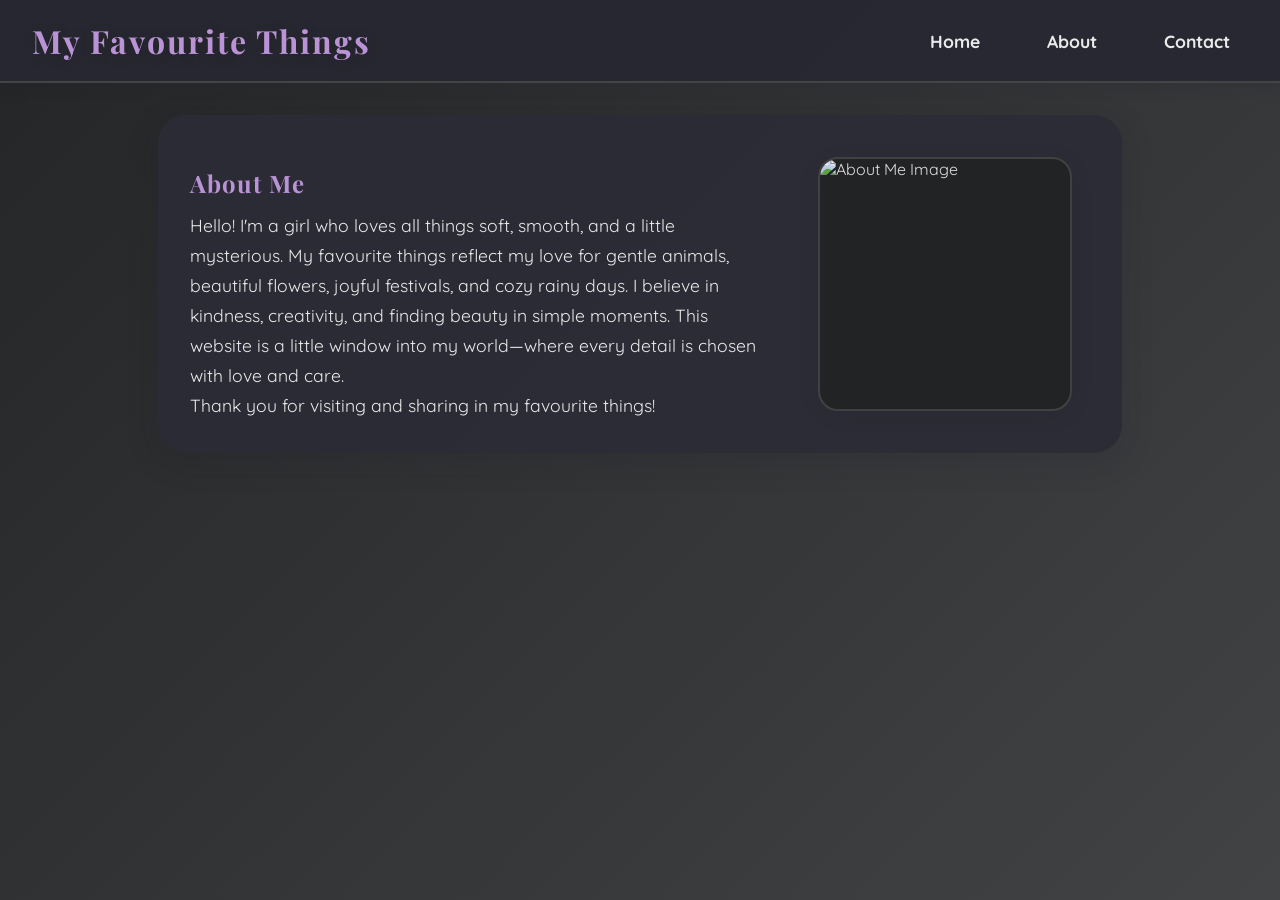
==== about.html @ 47ac1502 "Add files via upload" ====
<!DOCTYPE html>
<html lang="en">
  <head>
    <meta charset="UTF-8" />
    <title>About - My Favourite Things</title>
    <link rel="stylesheet" href="style.css" />
  </head>
  <body>
    <nav>
      <span class="site-title">My Favourite Things</span>
      <div class="nav-links">
        <a href="index.html">Home</a>
        <a href="about.html">About</a>
        <a href="contact.html">Contact</a>
      </div>
    </nav>

    <div class="container">
      <div class="text">
        <h2>About Me</h2>
        <p>
          Hello! I'm a girl who loves all things soft, smooth, and a little
          mysterious. My favourite things reflect my love for gentle animals,
          beautiful flowers, joyful festivals, and cozy rainy days. I believe in
          kindness, creativity, and finding beauty in simple moments. This
          website is a little window into my world—where every detail is chosen
          with love and care.
        </p>
        <p>Thank you for visiting and sharing in my favourite things!</p>
      </div>
      <div class="image">
        <img
          src="https://via.placeholder.com/250/232526/b993d6?text=About+Me"
          alt="About Me Image" />
      </div>
    </div>
  </body>
</html>
---- style.css ----
/* Import Google Font */
@import url("https://fonts.googleapis.com/css2?family=Playfair+Display:wght@400;700&family=Quicksand:wght@400;700&display=swap");

body {
  font-family: "Quicksand", "Playfair Display", serif;
  background: linear-gradient(135deg, #232526 0%, #414345 100%);
  margin: 0;
  padding: 0;
  color: #eaeaea;
  min-height: 100vh;
  scroll-behavior: smooth;
}

/* Soft dark nav bar */
nav {
  background: rgba(40, 40, 50, 0.95);
  padding: 1.2em 2em;
  box-shadow: 0 4px 16px rgba(30, 30, 40, 0.18);
  display: flex;
  align-items: center;
  justify-content: space-between;
  border-bottom: 2px solid #444;
}

.site-title {
  font-size: 2em;
  font-weight: 700;
  color: #b993d6;
  letter-spacing: 2px;
  font-family: "Playfair Display", serif;
  text-shadow: 0 2px 8px #232526;
}

.nav-links {
  display: flex;
  gap: 2em;
}

.nav-links a {
  color: #eaeaea;
  text-decoration: none;
  font-weight: 700;
  font-size: 1.1em;
  padding: 0.5em 1em;
  border-radius: 20px;
  background: none;
  border: none;
  transition: background 0.3s, color 0.3s;
  font-family: "Quicksand", "Playfair Display", serif;
}

.nav-links a:hover {
  background: #232526;
  color: #b993d6;
  box-shadow: 0 2px 8px #444;
}

/* Dreamy dark containers */
.container {
  display: flex;
  align-items: center;
  justify-content: center;
  background: rgba(44, 44, 54, 0.95);
  margin: 2em auto;
  max-width: 900px;
  border-radius: 28px;
  box-shadow: 0 8px 32px rgba(30, 30, 40, 0.18);
  padding: 2em;
  gap: 2em;
  opacity: 0;
  transform: translateY(40px);
  animation: fadeInUp 1.2s forwards;
}

.container:nth-of-type(1) {
  animation-delay: 0.2s;
}
.container:nth-of-type(2) {
  animation-delay: 0.4s;
}
.container:nth-of-type(3) {
  animation-delay: 0.6s;
}
.container:nth-of-type(4) {
  animation-delay: 0.8s;
}
.container:nth-of-type(5) {
  animation-delay: 1s;
}

@keyframes fadeInUp {
  to {
    opacity: 1;
    transform: translateY(0);
  }
}

.text {
  flex: 2;
}

.text h2 {
  color: #b993d6;
  margin-bottom: 0.5em;
  font-size: 1.5em;
  font-weight: 700;
  font-family: "Playfair Display", serif;
  letter-spacing: 1px;
}

.text p {
  font-size: 1.1em;
  line-height: 1.7;
  margin: 0;
  color: #eaeaea;
  font-family: "Quicksand", "Playfair Display", serif;
}

.image {
  flex: 1;
  display: flex;
  align-items: center;
  justify-content: center;
}

.image img {
  border-radius: 20px;
  box-shadow: 0 4px 24px rgba(30, 30, 40, 0.18);
  width: 250px;
  height: 250px;
  object-fit: cover;
  background: #232526;
  border: 2px solid #444;
  filter: brightness(0.95) grayscale(10%);
  transition: transform 0.3s;
}

.image img:hover {
  transform: scale(1.04) rotate(-2deg);
}

/* Responsive Design */
@media (max-width: 800px) {
  .container {
    flex-direction: column;
    padding: 1em;
    gap: 1em;
  }
  .image img {
    width: 100%;
    height: auto;
  }
  .site-title {
    font-size: 1.3em;
  }
}
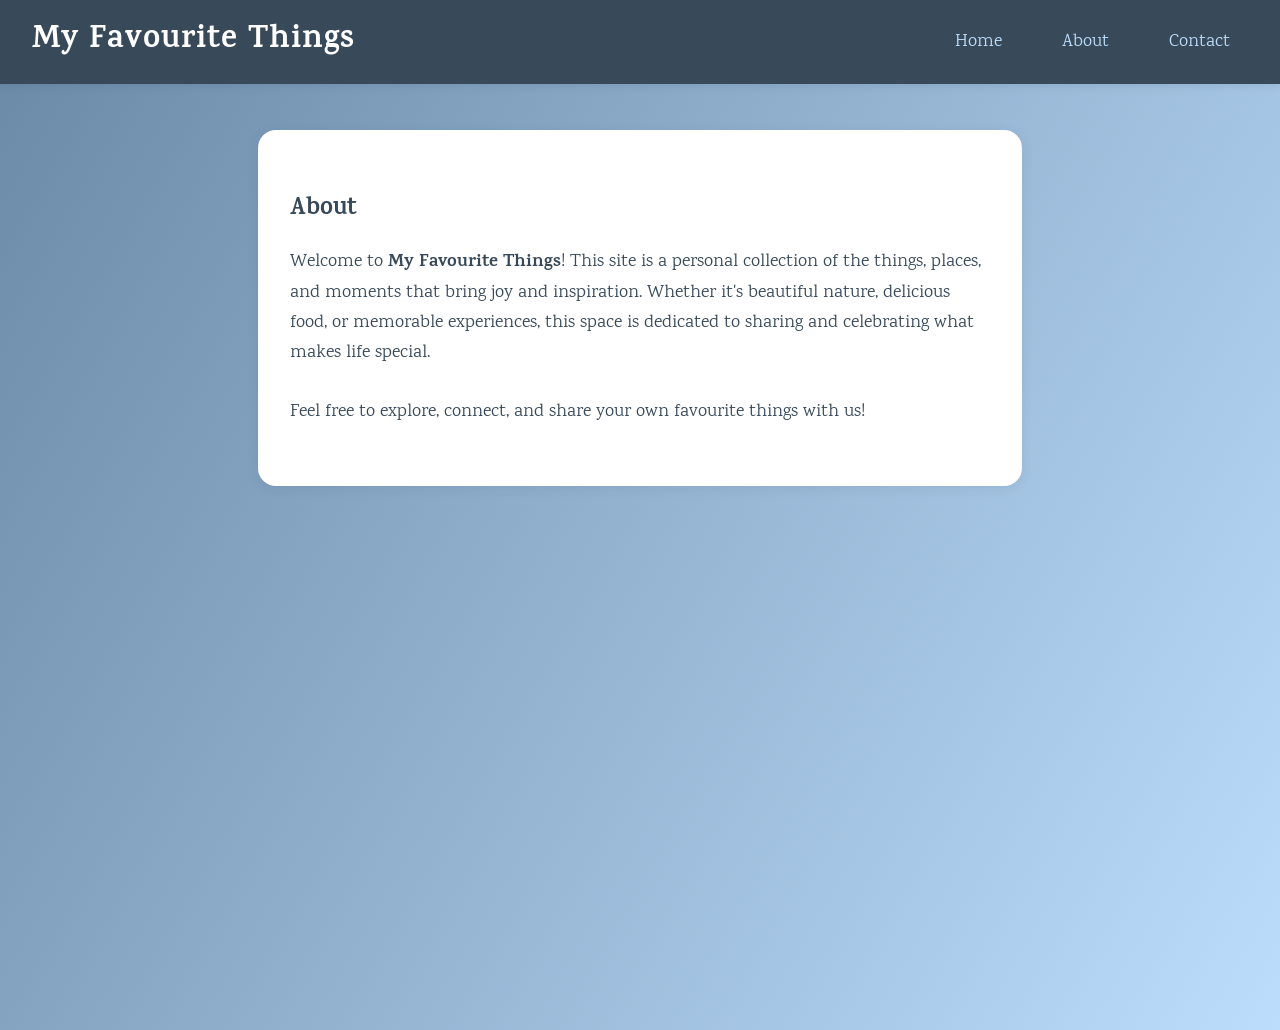
==== commit e1e18adf: "Add files via upload" ====
--- a/about.html
+++ b/about.html
@@ -1,38 +1,112 @@
 <!DOCTYPE html>
-<html lang="en">
+<html>
   <head>
+    <title>About - My Favourite Things</title>
     <meta charset="UTF-8" />
-    <title>About - My Favourite Things</title>
-    <link rel="stylesheet" href="style.css" />
+    <meta name="viewport" content="width=device-width, initial-scale=1" />
+    <link rel="stylesheet" href="https://www.w3schools.com/w3css/5/w3.css" />
+    <link
+      rel="stylesheet"
+      href="https://fonts.googleapis.com/css?family=Karma" />
+    <style>
+      body {
+        font-family: "Karma", sans-serif;
+        background: linear-gradient(120deg, #6a89a7 0%, #bdddfc 100%);
+        min-height: 100vh;
+        margin: 0;
+      }
+      header {
+        width: 100%;
+        background: #384959;
+        color: #fff;
+        position: fixed;
+        top: 0;
+        left: 0;
+        z-index: 1000;
+        box-shadow: 0 2px 8px rgba(56, 73, 89, 0.12);
+      }
+      .header-inner {
+        max-width: 1400px;
+        margin: auto;
+        display: flex;
+        align-items: center;
+        justify-content: space-between;
+        padding: 16px 32px;
+      }
+      .header-title {
+        font-size: 2em;
+        font-weight: bold;
+        letter-spacing: 1px;
+      }
+      nav {
+        display: flex;
+        gap: 24px;
+      }
+      nav a {
+        color: #bdddfc;
+        text-decoration: none;
+        font-size: 1.1em;
+        padding: 8px 18px;
+        border-radius: 20px;
+        transition: background 0.2s;
+      }
+      nav a:hover {
+        background: #6a89a7;
+        color: #fff !important;
+      }
+      @media (max-width: 700px) {
+        .header-inner {
+          flex-direction: column !important;
+          gap: 10px;
+        }
+        nav a {
+          font-size: 1em !important;
+          padding: 6px 10px !important;
+        }
+      }
+      .about-container {
+        margin-top: 130px;
+        max-width: 700px;
+        background: #fff;
+        border-radius: 18px;
+        box-shadow: 0 2px 12px rgba(56, 73, 89, 0.1);
+        padding: 40px 32px;
+        margin-left: auto;
+        margin-right: auto;
+      }
+      .about-container h2 {
+        color: #384959;
+        margin-bottom: 18px;
+      }
+      .about-container p {
+        color: #384959;
+        font-size: 1.1em;
+        line-height: 1.7;
+      }
+    </style>
   </head>
   <body>
-    <nav>
-      <span class="site-title">My Favourite Things</span>
-      <div class="nav-links">
-        <a href="index.html">Home</a>
-        <a href="about.html">About</a>
-        <a href="contact.html">Contact</a>
+    <header>
+      <div class="header-inner">
+        <div class="header-title">My Favourite Things</div>
+        <nav>
+          <a href="index.html">Home</a>
+          <a href="about.html">About</a>
+          <a href="contact.html">Contact</a>
+        </nav>
       </div>
-    </nav>
-
-    <div class="container">
-      <div class="text">
-        <h2>About Me</h2>
-        <p>
-          Hello! I'm a girl who loves all things soft, smooth, and a little
-          mysterious. My favourite things reflect my love for gentle animals,
-          beautiful flowers, joyful festivals, and cozy rainy days. I believe in
-          kindness, creativity, and finding beauty in simple moments. This
-          website is a little window into my world—where every detail is chosen
-          with love and care.
-        </p>
-        <p>Thank you for visiting and sharing in my favourite things!</p>
-      </div>
-      <div class="image">
-        <img
-          src="https://via.placeholder.com/250/232526/b993d6?text=About+Me"
-          alt="About Me Image" />
-      </div>
+    </header>
+    <div class="about-container">
+      <h2>About</h2>
+      <p>
+        Welcome to <strong>My Favourite Things</strong>! This site is a personal
+        collection of the things, places, and moments that bring joy and
+        inspiration. Whether it's beautiful nature, delicious food, or memorable
+        experiences, this space is dedicated to sharing and celebrating what
+        makes life special.<br /><br />
+        Feel free to explore, connect, and share your own favourite things with
+        us!
+      </p>
     </div>
   </body>
 </html>
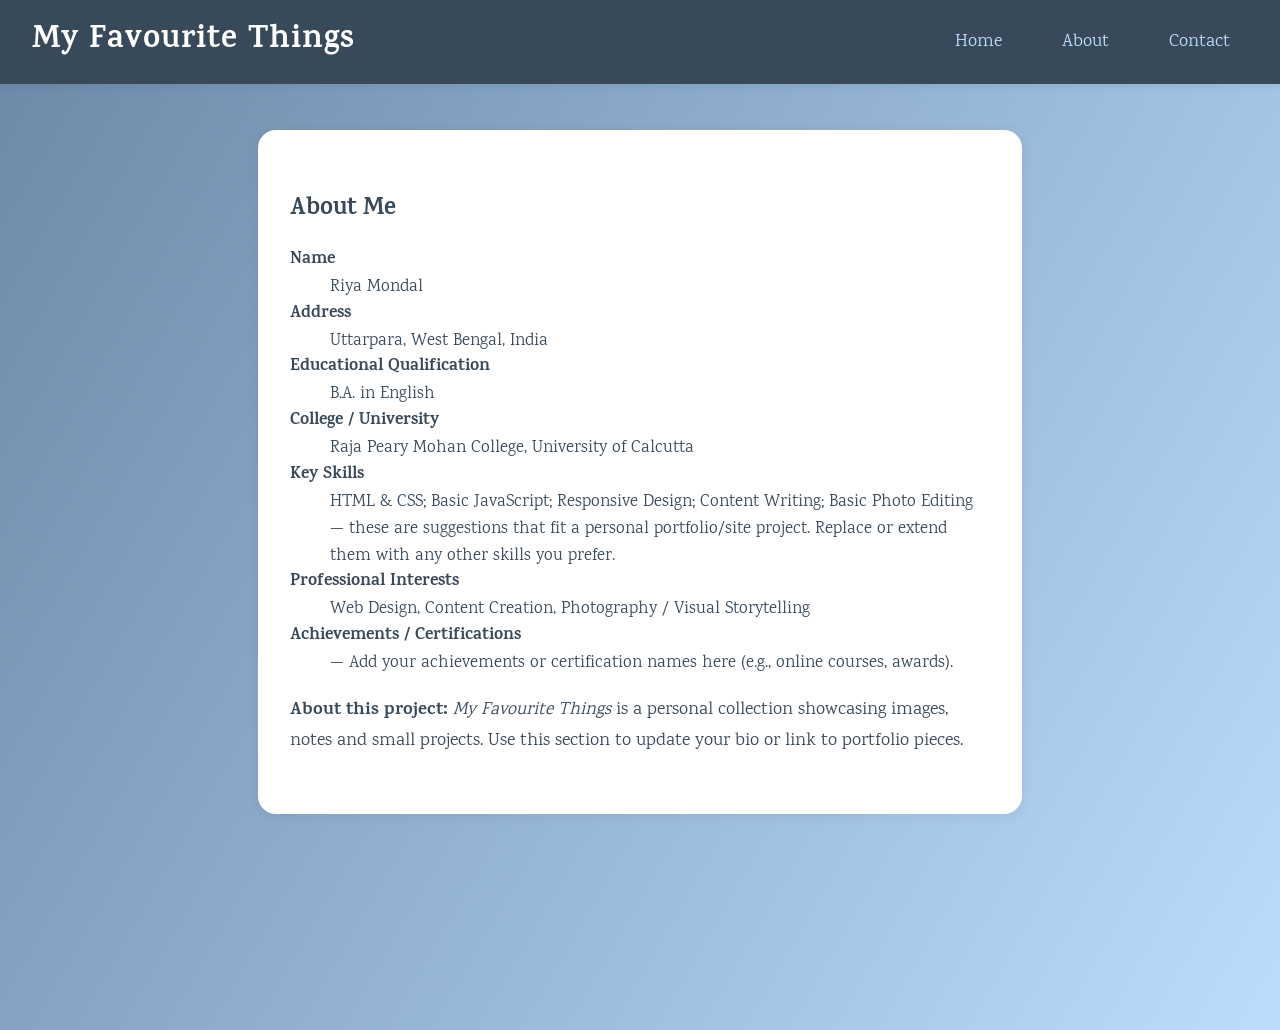
==== commit bba0014f: "Revise About section with personal details Updated the 'About' section to include personal informati" ====
--- a/about.html
+++ b/about.html
@@ -97,15 +97,42 @@
       </div>
     </header>
     <div class="about-container">
-      <h2>About</h2>
-      <p>
-        Welcome to <strong>My Favourite Things</strong>! This site is a personal
-        collection of the things, places, and moments that bring joy and
-        inspiration. Whether it's beautiful nature, delicious food, or memorable
-        experiences, this space is dedicated to sharing and celebrating what
-        makes life special.<br /><br />
-        Feel free to explore, connect, and share your own favourite things with
-        us!
+      <h2>About Me</h2>
+      <dl style="color: #384959; font-size: 1.05em; line-height: 1.6">
+        <dt style="font-weight: 700">Name</dt>
+        <dd>Riya Mondal</dd>
+
+        <dt style="font-weight: 700">Address</dt>
+        <dd>Uttarpara, West Bengal, India</dd>
+
+        <dt style="font-weight: 700">Educational Qualification</dt>
+        <dd>B.A. in English</dd>
+
+        <dt style="font-weight: 700">College / University</dt>
+        <dd>Raja Peary Mohan College, University of Calcutta</dd>
+
+        <dt style="font-weight: 700">Key Skills</dt>
+        <dd>
+          HTML &amp; CSS; Basic JavaScript; Responsive Design; Content Writing;
+          Basic Photo Editing — these are suggestions that fit a personal
+          portfolio/site project. Replace or extend them with any other skills
+          you prefer.
+        </dd>
+
+        <dt style="font-weight: 700">Professional Interests</dt>
+        <dd>Web Design, Content Creation, Photography / Visual Storytelling</dd>
+
+        <dt style="font-weight: 700">Achievements / Certifications</dt>
+        <dd>
+          — Add your achievements or certification names here (e.g., online
+          courses, awards).
+        </dd>
+      </dl>
+
+      <p style="color: #384959; margin-top: 18px">
+        <strong>About this project:</strong> <em>My Favourite Things</em> is a
+        personal collection showcasing images, notes and small projects. Use
+        this section to update your bio or link to portfolio pieces.
       </p>
     </div>
   </body>
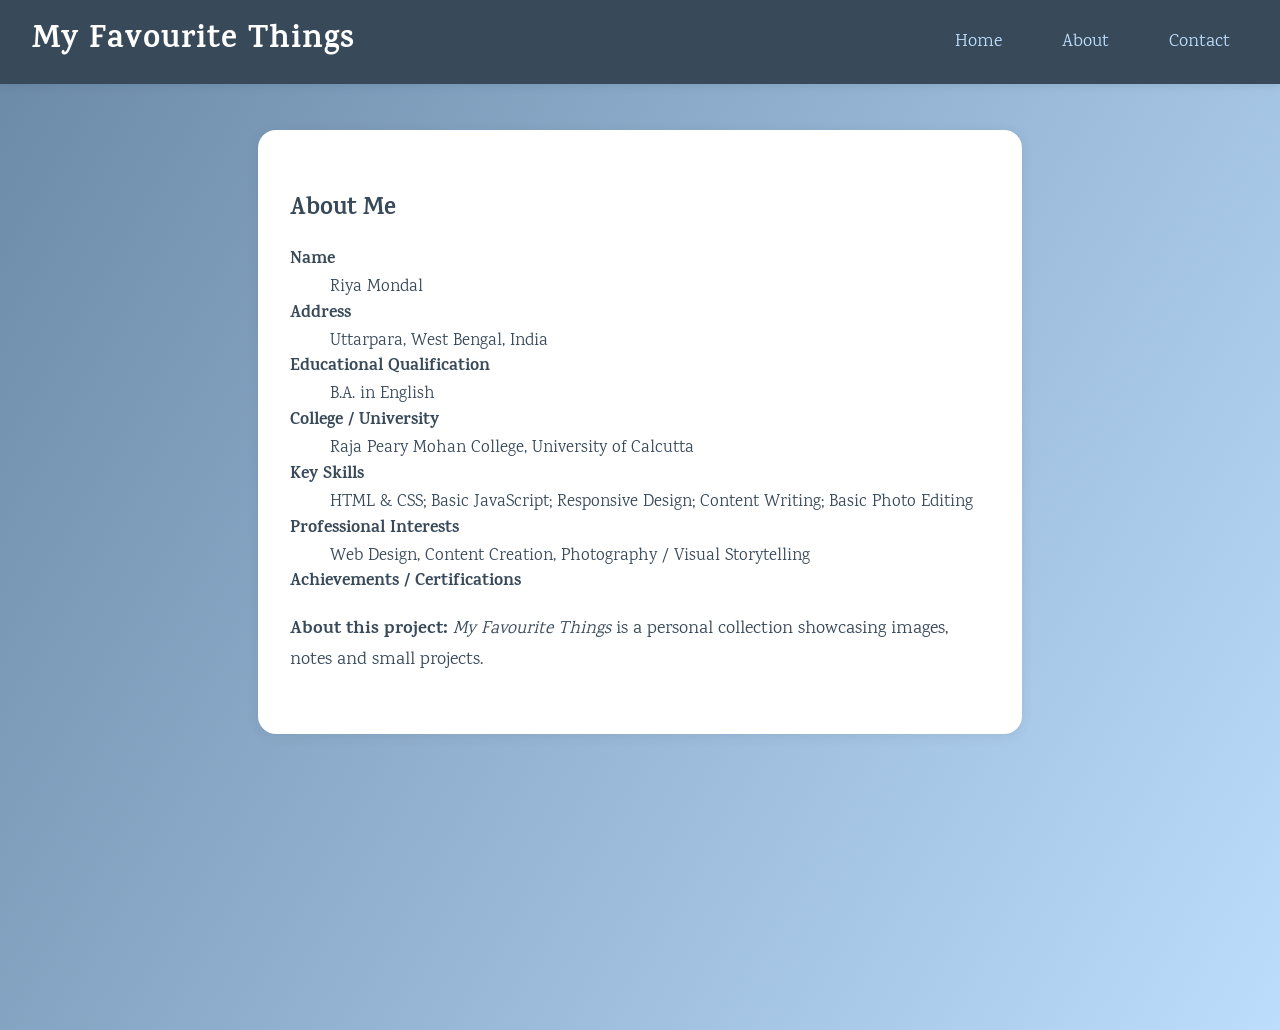
==== commit 80b45041: "Update about.html" ====
--- a/about.html
+++ b/about.html
@@ -114,9 +114,7 @@
         <dt style="font-weight: 700">Key Skills</dt>
         <dd>
           HTML &amp; CSS; Basic JavaScript; Responsive Design; Content Writing;
-          Basic Photo Editing — these are suggestions that fit a personal
-          portfolio/site project. Replace or extend them with any other skills
-          you prefer.
+          Basic Photo Editing
         </dd>
 
         <dt style="font-weight: 700">Professional Interests</dt>
@@ -124,16 +122,15 @@
 
         <dt style="font-weight: 700">Achievements / Certifications</dt>
         <dd>
-          — Add your achievements or certification names here (e.g., online
-          courses, awards).
+         
         </dd>
       </dl>
 
       <p style="color: #384959; margin-top: 18px">
         <strong>About this project:</strong> <em>My Favourite Things</em> is a
-        personal collection showcasing images, notes and small projects. Use
-        this section to update your bio or link to portfolio pieces.
+        personal collection showcasing images, notes and small projects. 
       </p>
     </div>
   </body>
 </html>
+
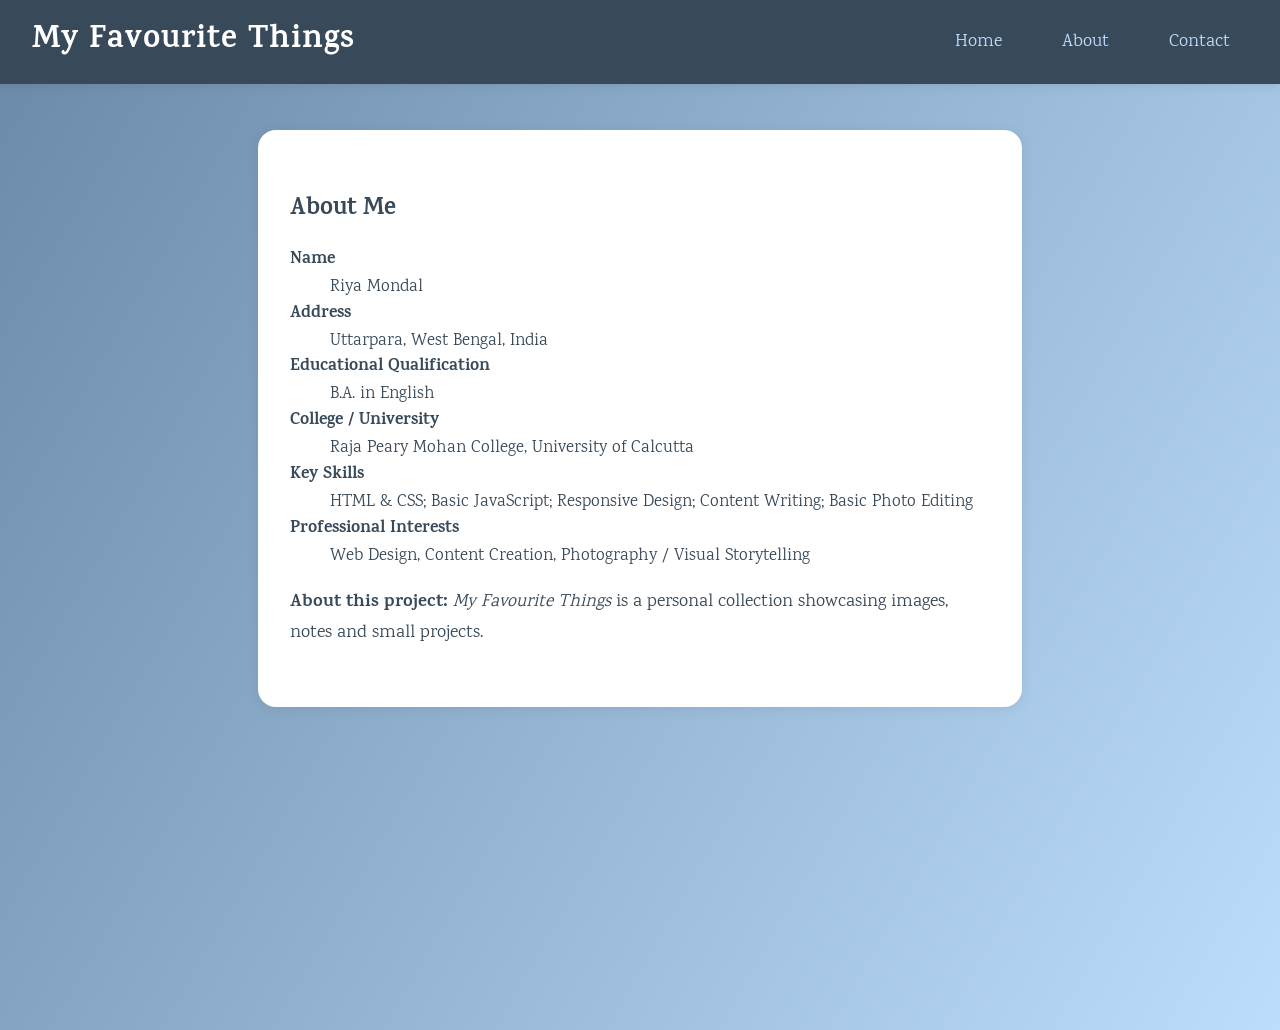
==== commit 9f1969c5: "Update about.html" ====
--- a/about.html
+++ b/about.html
@@ -120,10 +120,7 @@
         <dt style="font-weight: 700">Professional Interests</dt>
         <dd>Web Design, Content Creation, Photography / Visual Storytelling</dd>
 
-        <dt style="font-weight: 700">Achievements / Certifications</dt>
-        <dd>
-         
-        </dd>
+      
       </dl>
 
       <p style="color: #384959; margin-top: 18px">
@@ -134,3 +131,4 @@
   </body>
 </html>
 
+
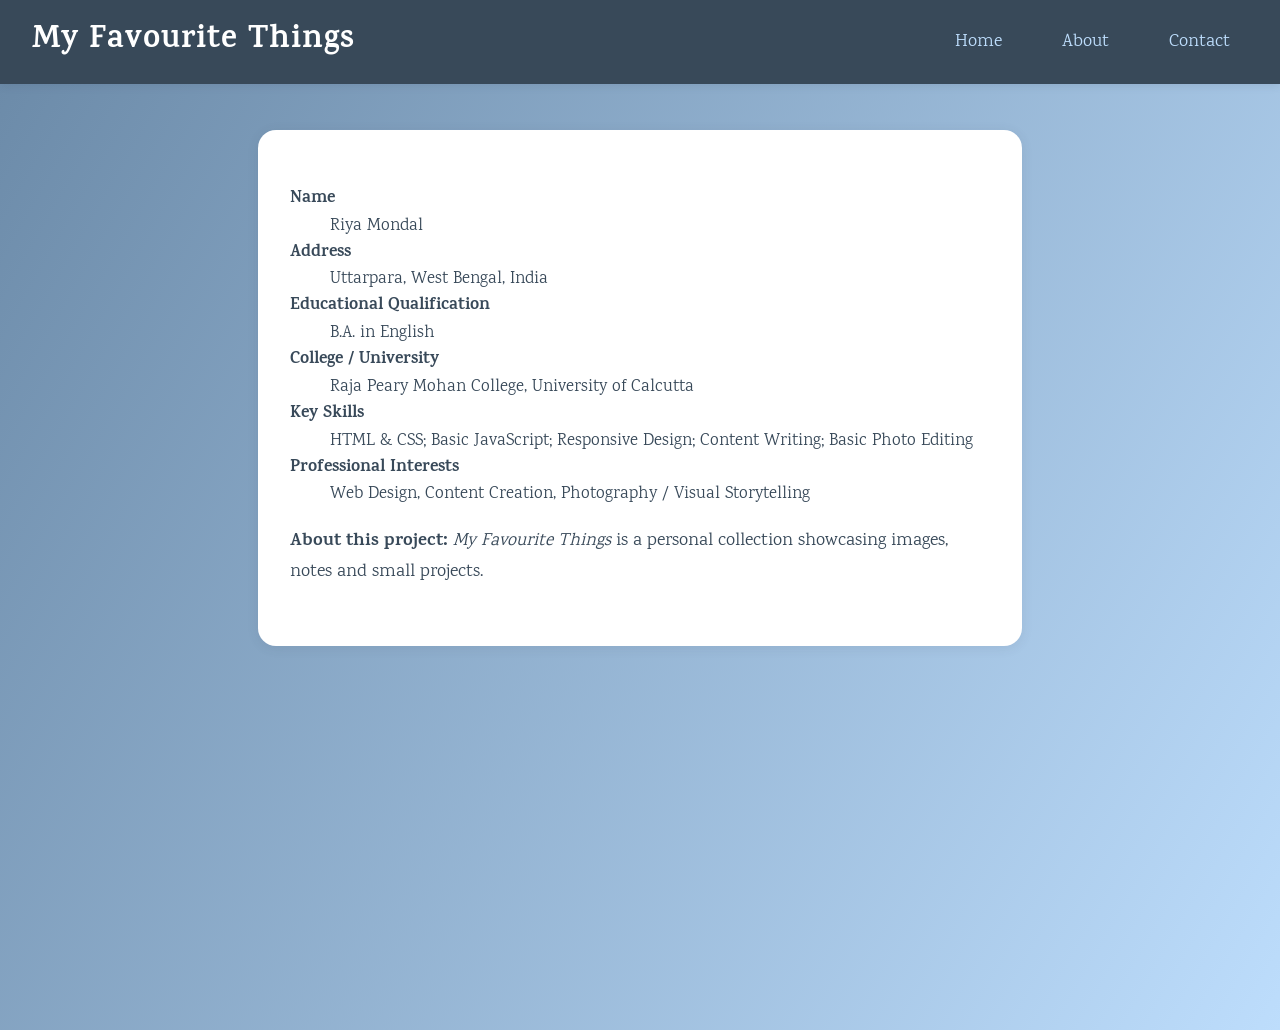
==== commit 900c3245: "Update about.html" ====
--- a/about.html
+++ b/about.html
@@ -97,7 +97,6 @@
       </div>
     </header>
     <div class="about-container">
-      <h2>About Me</h2>
       <dl style="color: #384959; font-size: 1.05em; line-height: 1.6">
         <dt style="font-weight: 700">Name</dt>
         <dd>Riya Mondal</dd>
@@ -132,3 +131,4 @@
 </html>
 
 
+
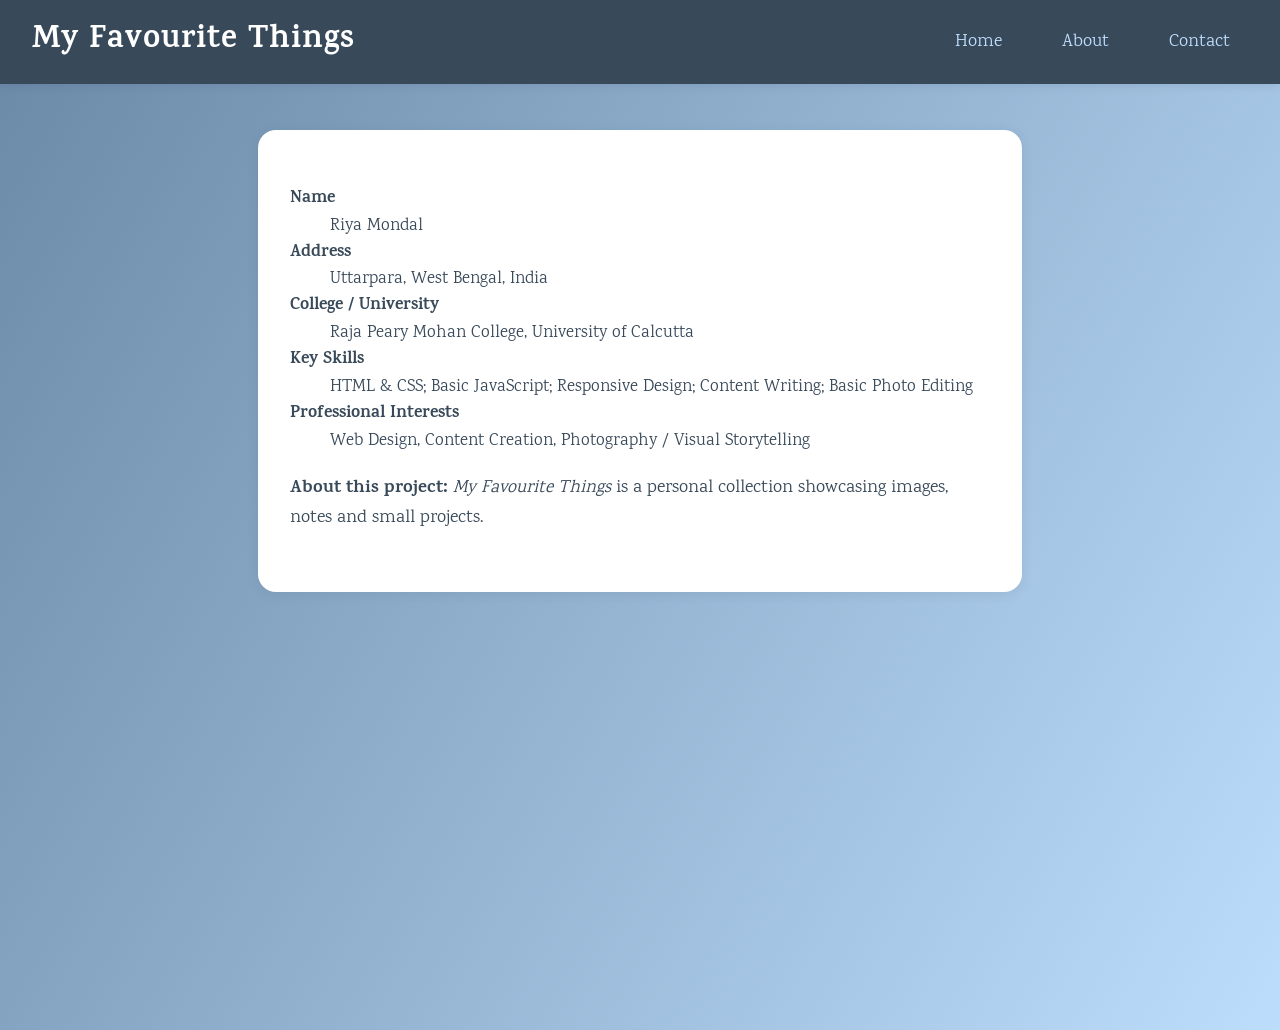
==== commit 1af2707d: "Fix HTML entity encoding in about.html" ====
--- a/about.html
+++ b/about.html
@@ -104,9 +104,6 @@
         <dt style="font-weight: 700">Address</dt>
         <dd>Uttarpara, West Bengal, India</dd>
 
-        <dt style="font-weight: 700">Educational Qualification</dt>
-        <dd>B.A. in English</dd>
-
         <dt style="font-weight: 700">College / University</dt>
         <dd>Raja Peary Mohan College, University of Calcutta</dd>
 
@@ -132,3 +129,4 @@
 
 
 
+
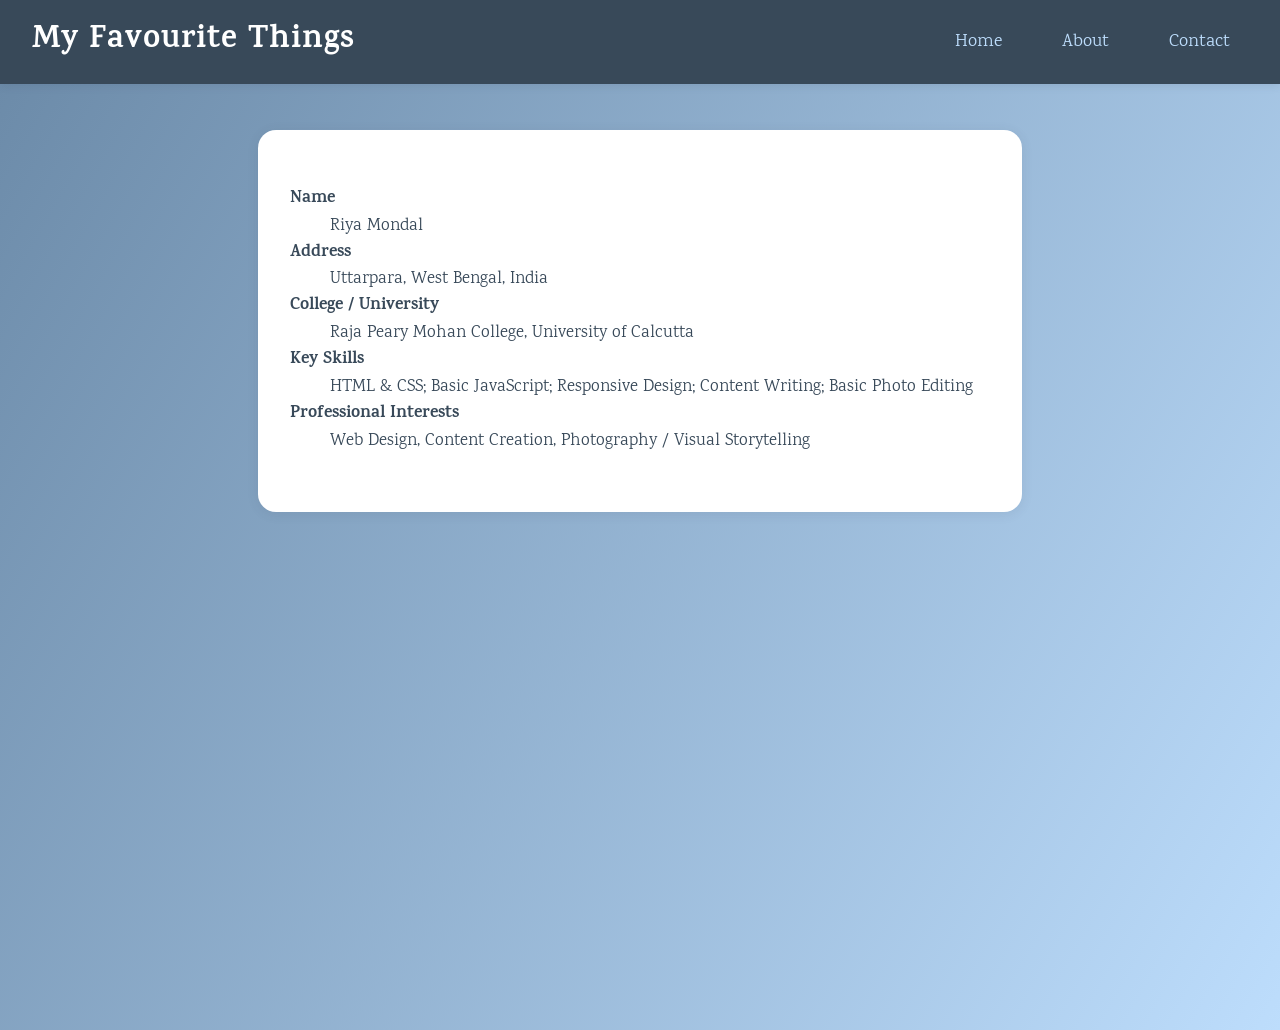
==== commit f9a95d41: "Fix HTML formatting and structure in about.html" ====
--- a/about.html
+++ b/about.html
@@ -118,11 +118,6 @@
 
       
       </dl>
-
-      <p style="color: #384959; margin-top: 18px">
-        <strong>About this project:</strong> <em>My Favourite Things</em> is a
-        personal collection showcasing images, notes and small projects. 
-      </p>
     </div>
   </body>
 </html>
@@ -130,3 +125,4 @@
 
 
 
+
